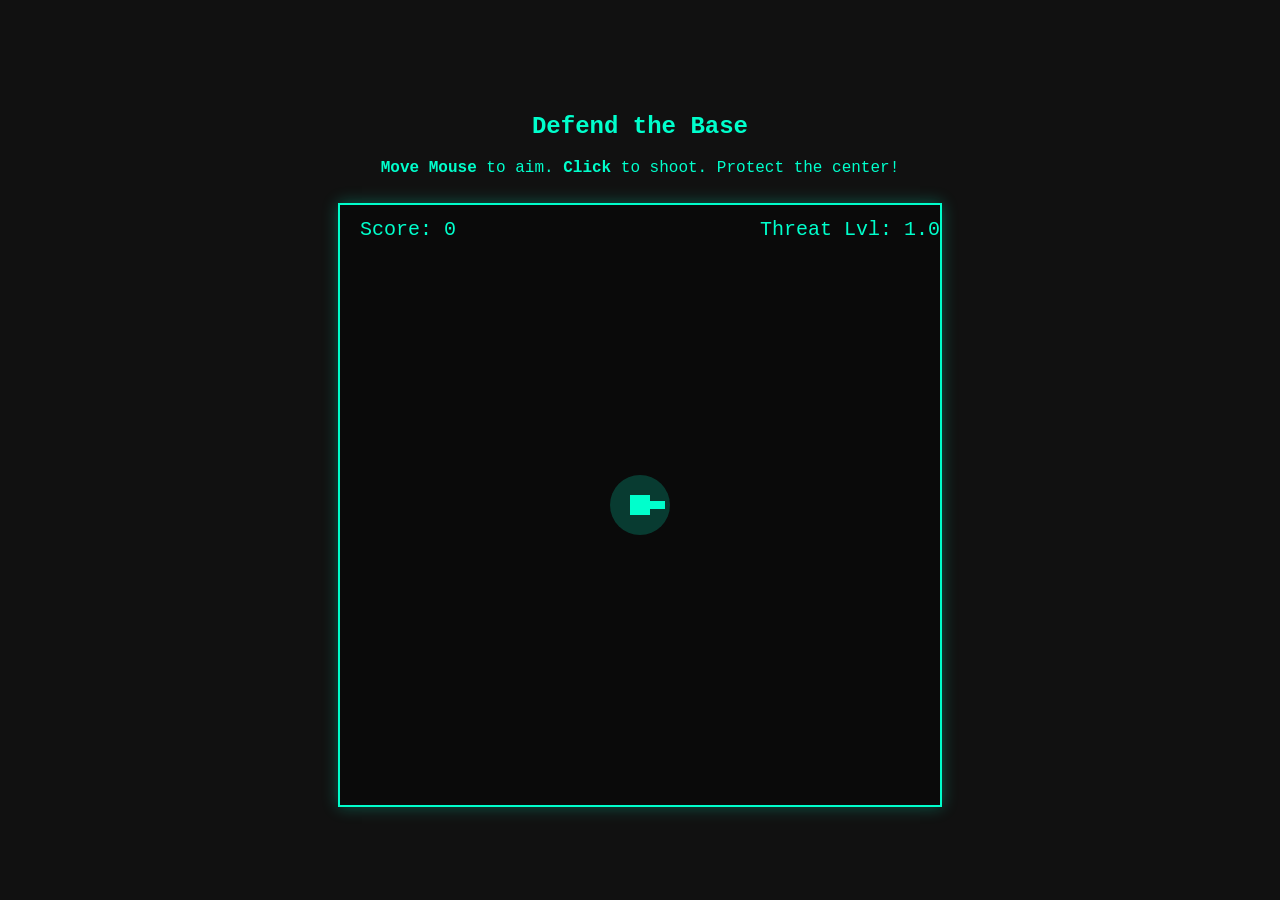
==== MultiMedia applications/Graphics API/index.html @ b3079a44 "Add files via upload" ====
<!DOCTYPE html>
<html lang="en">
<head>
    <meta charset="UTF-8">
    <meta name="viewport" content="width=device-width, initial-scale=1.0">
    <title>Defend the Base</title>
    <style>
        body {
            margin: 0;
            display: flex;
            flex-direction: column;
            justify-content: center;
            align-items: center;
            height: 100vh;
            background-color: #111;
            color: #00ffcc;
            font-family: 'Courier New', Courier, monospace;
        }
        canvas {
            background-color: #0a0a0a;
            border: 2px solid #00ffcc;
            box-shadow: 0 0 15px rgba(0, 255, 204, 0.3);
            cursor: crosshair;
        }
        .instructions {
            margin-bottom: 10px;
            text-align: center;
        }
    </style>
</head>
<body>

    <div class="instructions">
        <h2>Defend the Base</h2>
        <p><strong>Move Mouse</strong> to aim. <strong>Click</strong> to shoot. Protect the center!</p>
    </div>

    <canvas id="gameCanvas" width="600" height="600"></canvas>

    <script src="game.js"></script>
</body>
</html>
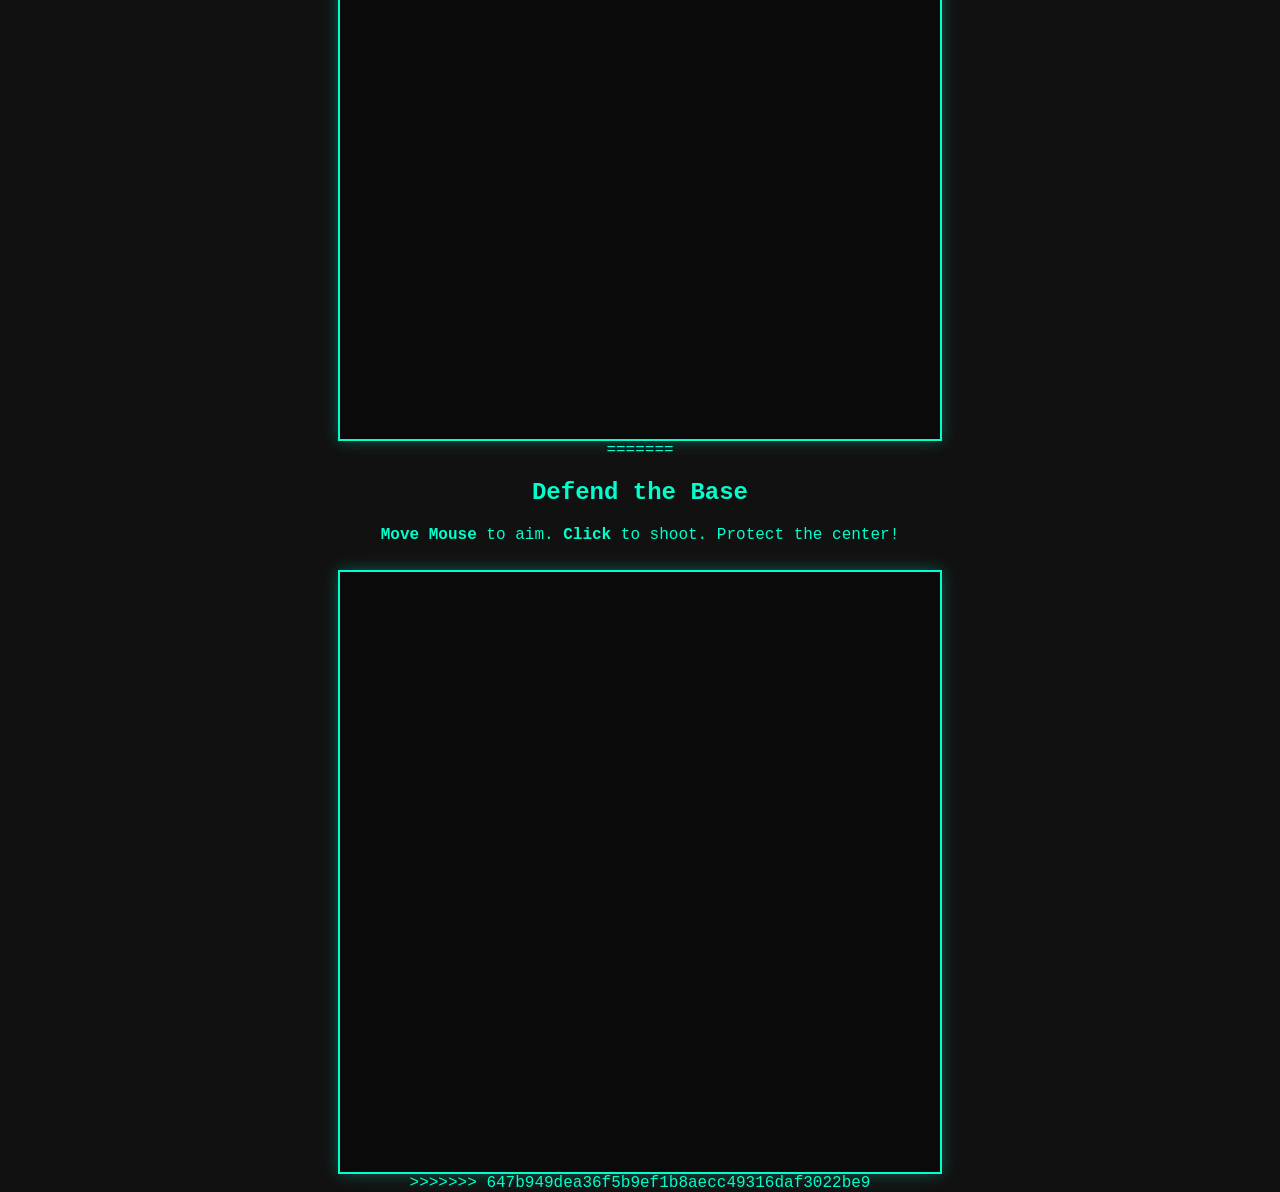
==== commit 7ac01d04: "Free me" ====
--- a/MultiMedia applications/Graphics API/index.html
+++ b/MultiMedia applications/Graphics API/index.html
@@ -1,3 +1,46 @@
+<<<<<<< HEAD
+<!DOCTYPE html>
+<html lang="en">
+<head>
+    <meta charset="UTF-8">
+    <meta name="viewport" content="width=device-width, initial-scale=1.0">
+    <title>Defend the Base</title>
+    <style>
+        body {
+            margin: 0;
+            display: flex;
+            flex-direction: column;
+            justify-content: center;
+            align-items: center;
+            height: 100vh;
+            background-color: #111;
+            color: #00ffcc;
+            font-family: 'Courier New', Courier, monospace;
+        }
+        canvas {
+            background-color: #0a0a0a;
+            border: 2px solid #00ffcc;
+            box-shadow: 0 0 15px rgba(0, 255, 204, 0.3);
+            cursor: crosshair;
+        }
+        .instructions {
+            margin-bottom: 10px;
+            text-align: center;
+        }
+    </style>
+</head>
+<body>
+
+    <div class="instructions">
+        <h2>Defend the Base</h2>
+        <p><strong>Move Mouse</strong> to aim. <strong>Click</strong> to shoot. Protect the center!</p>
+    </div>
+
+    <canvas id="gameCanvas" width="600" height="600"></canvas>
+
+    <script src="game.js"></script>
+</body>
+=======
 <!DOCTYPE html>
 <html lang="en">
 <head>
@@ -39,4 +82,5 @@
 
     <script src="game.js"></script>
 </body>
+>>>>>>> 647b949dea36f5b9ef1b8aecc49316daf3022be9
 </html>
